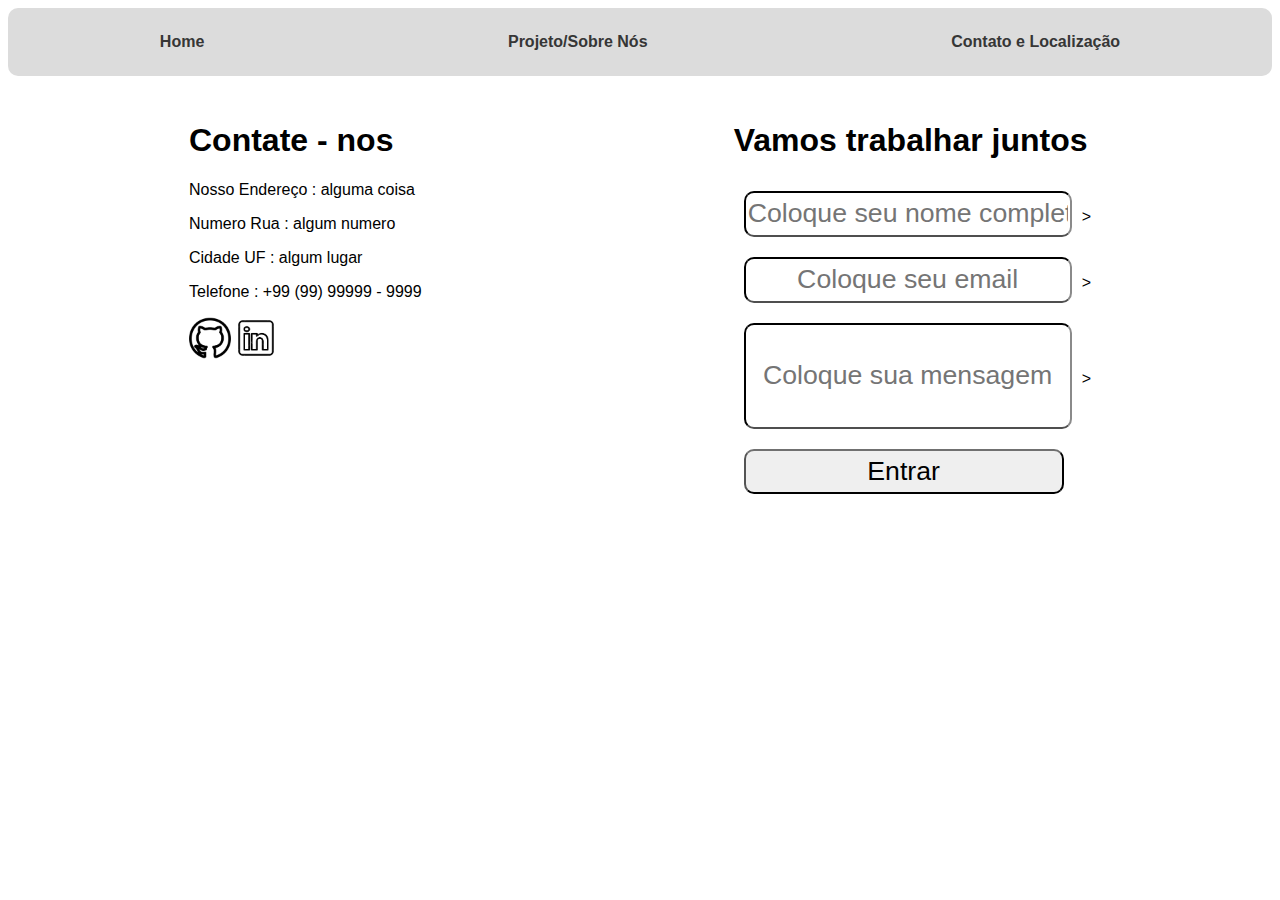
==== index.html @ bd4a537c "update" ====
<!DOCTYPE html>
<html lang="pt-br">
<head>
    <meta charset="UTF-8">
    <meta name="viewport" content="width=device-width, initial-scale=1.0">
    <title>Contato/Localização</title>
    <link rel="stylesheet" href="Style.css">
</head>
<body>
    <nav style="display: flex; justify-content: space-around;background-color:#DCDCDC;border-radius: 10px;"> 
        <a id="home" href="Home.html" style="margin:25px;color: #363636; font-weight: bold;text-decoration: none;">Home</a>    
        <a id="projeto" href="Projeto.html" style="margin:25px;color: #363636; font-weight: bold;text-decoration: none;">Projeto/Sobre Nós</a>    
        <a id="contato" href="index.html" style="margin:25px;color: #363636; font-weight: bold;text-decoration: none;">Contato e Localização</a>    
    </nav>
    <section style="display: flex; flex-direction: row; justify-content: space-around;margin: 25px; ">
        <div>
            <h1>Contate - nos</h1>
            <p>Nosso Endereço : alguma coisa</p>
            <p>Numero  Rua : algum numero</p>
            <p>Cidade  UF : algum lugar </p>
            <p>Telefone : +99 (99) 99999 - 9999</p>
            <a href=""><img src="assets/giticon.png" style="width:42px;height:42px;"></a>
            <a href=""><img src="assets/linkedlnicon.png" style="width:42px;height:42px;"></a>
        </div>
        <div>
            <h1>Vamos trabalhar juntos</h1>
            <form action="">
                <label for="nomeCompleto">
                    <input type="text" id="name" placeholder="Coloque seu nome completo" style="width: 320px;height: 40px;text-align: center; font-size: 3ch;border-color: #1C1C1C #363636 #4F4F4F #000000;border-radius: 10px; margin: 10px;">>
                </label><br>
                <label for="seuEmail">
                    <input type="email" id="mail" placeholder="Coloque seu email" style="width: 320px;height: 40px;text-align: center; font-size: 3ch;border-color:#1C1C1C #363636 #4F4F4F #000000;border-radius: 10px; margin: 10px;">>
                </label><br>
                <label for="suaMensagem">
                    <input type="text" id="mennsage" placeholder="Coloque sua mensagem" style="width: 320px;height: 100px;text-align: center; font-size: 3ch;border-color:#1C1C1C #363636 #4F4F4F #000000;border-radius: 10px; margin: 10px;">>
                </label><br>
            </form>
            <button style="width: 320px;height: 45px;font-size: 3ch;margin: 10px;border-color:#1C1C1C #363636 #4F4F4F #000000;border-radius: 10px;color: black;">Entrar</button>
        </div>    
    </section>

    <py-script src="Script.py"></py-script>
</body>
</html>
---- Style.css ----
body {
    font-family:'Franklin Gothic Medium', 'Arial Narrow', Arial, sans-serif
}


.timer {
    font-size: 4rem;
    display: inline;
}

#pause, #continue {
    display: none;

}
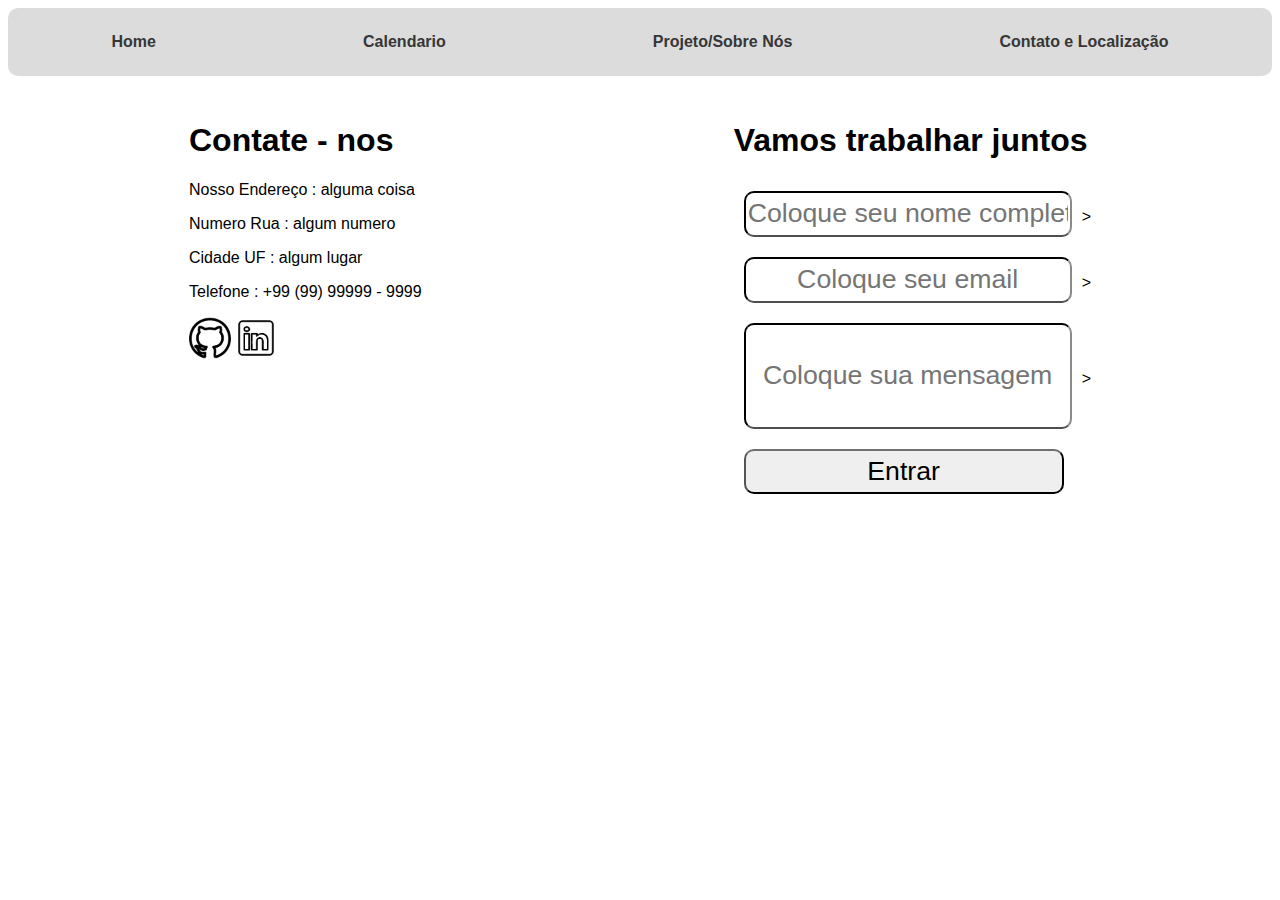
==== commit 916a4e25: "Inserindo Calendario" ====
--- a/index.html
+++ b/index.html
@@ -8,7 +8,8 @@
 </head>
 <body>
     <nav style="display: flex; justify-content: space-around;background-color:#DCDCDC;border-radius: 10px;"> 
-        <a id="home" href="Home.html" style="margin:25px;color: #363636; font-weight: bold;text-decoration: none;">Home</a>    
+        <a id="home" href="Home.html" style="margin:25px;color: #363636; font-weight: bold;text-decoration: none;">Home</a>
+        <a id="ToDoList" href="Calendario.html" style="margin:25px;color: #363636; font-weight: bold;text-decoration: none;">Calendario</a>           
         <a id="projeto" href="Projeto.html" style="margin:25px;color: #363636; font-weight: bold;text-decoration: none;">Projeto/Sobre Nós</a>    
         <a id="contato" href="index.html" style="margin:25px;color: #363636; font-weight: bold;text-decoration: none;">Contato e Localização</a>    
     </nav>
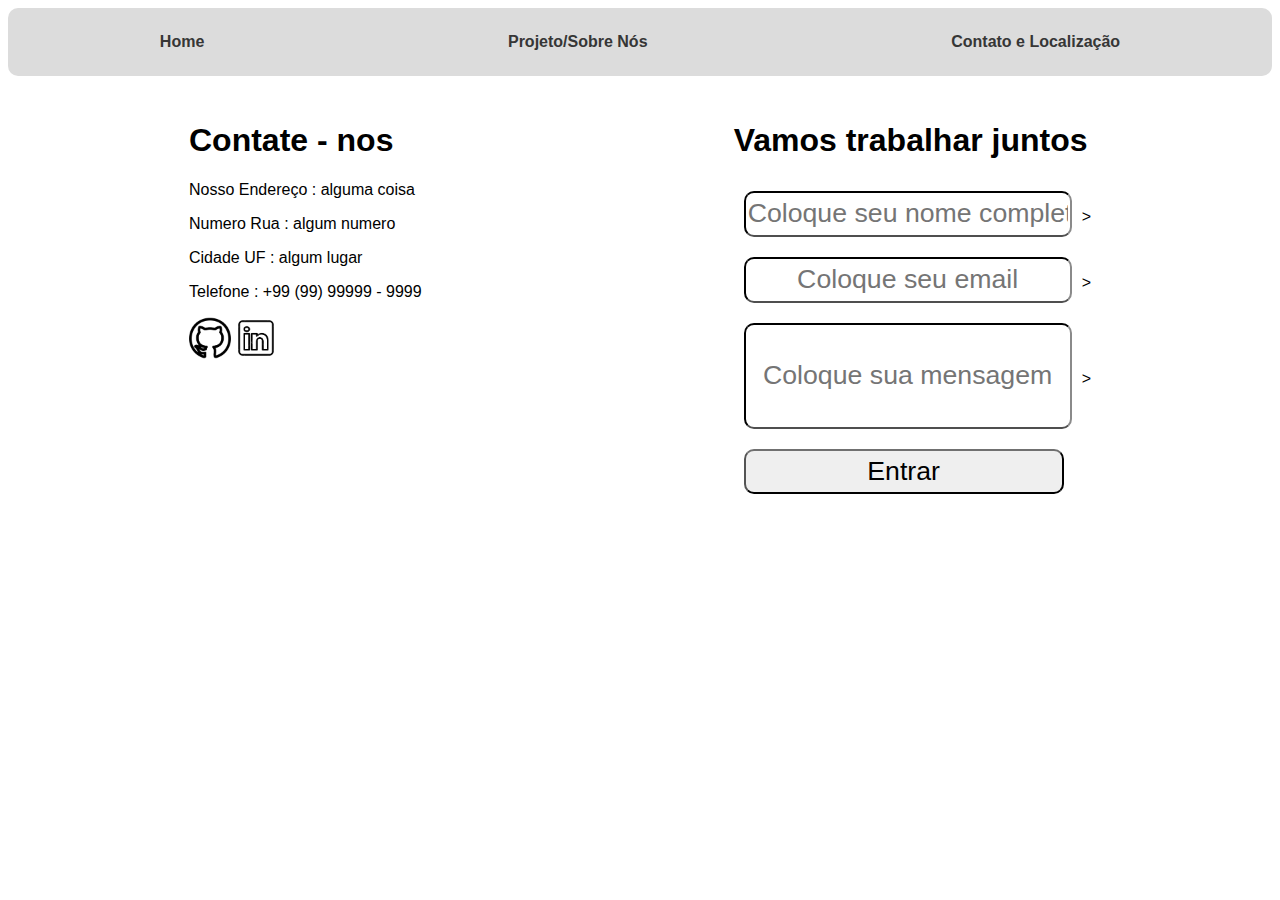
==== commit 100ebb33: "update" ====
--- a/index.html
+++ b/index.html
@@ -9,7 +9,6 @@
 <body>
     <nav style="display: flex; justify-content: space-around;background-color:#DCDCDC;border-radius: 10px;"> 
         <a id="home" href="Home.html" style="margin:25px;color: #363636; font-weight: bold;text-decoration: none;">Home</a>
-        <a id="ToDoList" href="Calendario.html" style="margin:25px;color: #363636; font-weight: bold;text-decoration: none;">Calendario</a>           
         <a id="projeto" href="Projeto.html" style="margin:25px;color: #363636; font-weight: bold;text-decoration: none;">Projeto/Sobre Nós</a>    
         <a id="contato" href="index.html" style="margin:25px;color: #363636; font-weight: bold;text-decoration: none;">Contato e Localização</a>    
     </nav>
